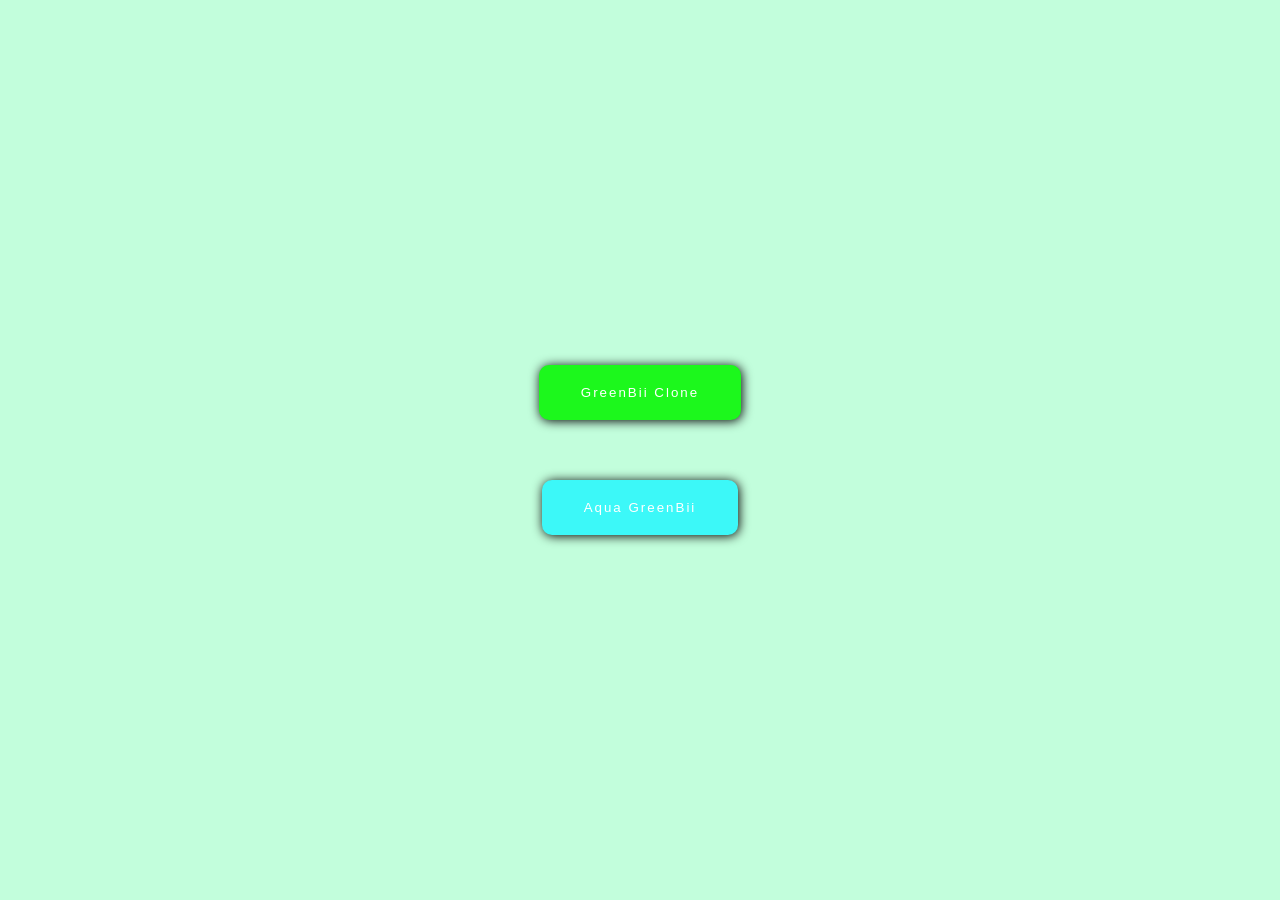
==== index.html @ db2ff8c7 "..." ====
<!DOCTYPE html>
<html lang="en">
<head>
  <meta charset="UTF-8">
  <meta name="viewport" content="width=device-width, initial-scale=1.0">
  <meta http-equiv="X-UA-Compatible" content="ie=edge">
  <title>GreenBii</title>
  <style>
  * {
    margin: 0;
    padding: 0;
    box-sizing: border-box;
  }
  body {
    display: grid;
    align-items: center;
    justify-content: center;
    height: 100vh;
    background: #c2fedc;
  }
    .cover {
      display: flex;
      flex-direction: column;
      align-items: center;
      justify-content: center;
    }
   button {
     padding: 20px 42px;
     border: none;
     margin: 30px 0;
     border-radius: 10px;
     box-shadow: #000 1px 1px 11px;
   }
   button:first-child {
     background: #1cf81c;
   }
   button:last-child {
     background: #3cf8f8;
   }
   a {
     text-decoration: none;
     color: #fff;
     letter-spacing: 2px;
   }
  </style>
</head>
<body>
  <div class="cover">
    <button><a href="greenbii_clone.html">GreenBii Clone</a></button>
    <button><a href="home.html">Aqua GreenBii</a></button>
    </div>
</body>
</html>
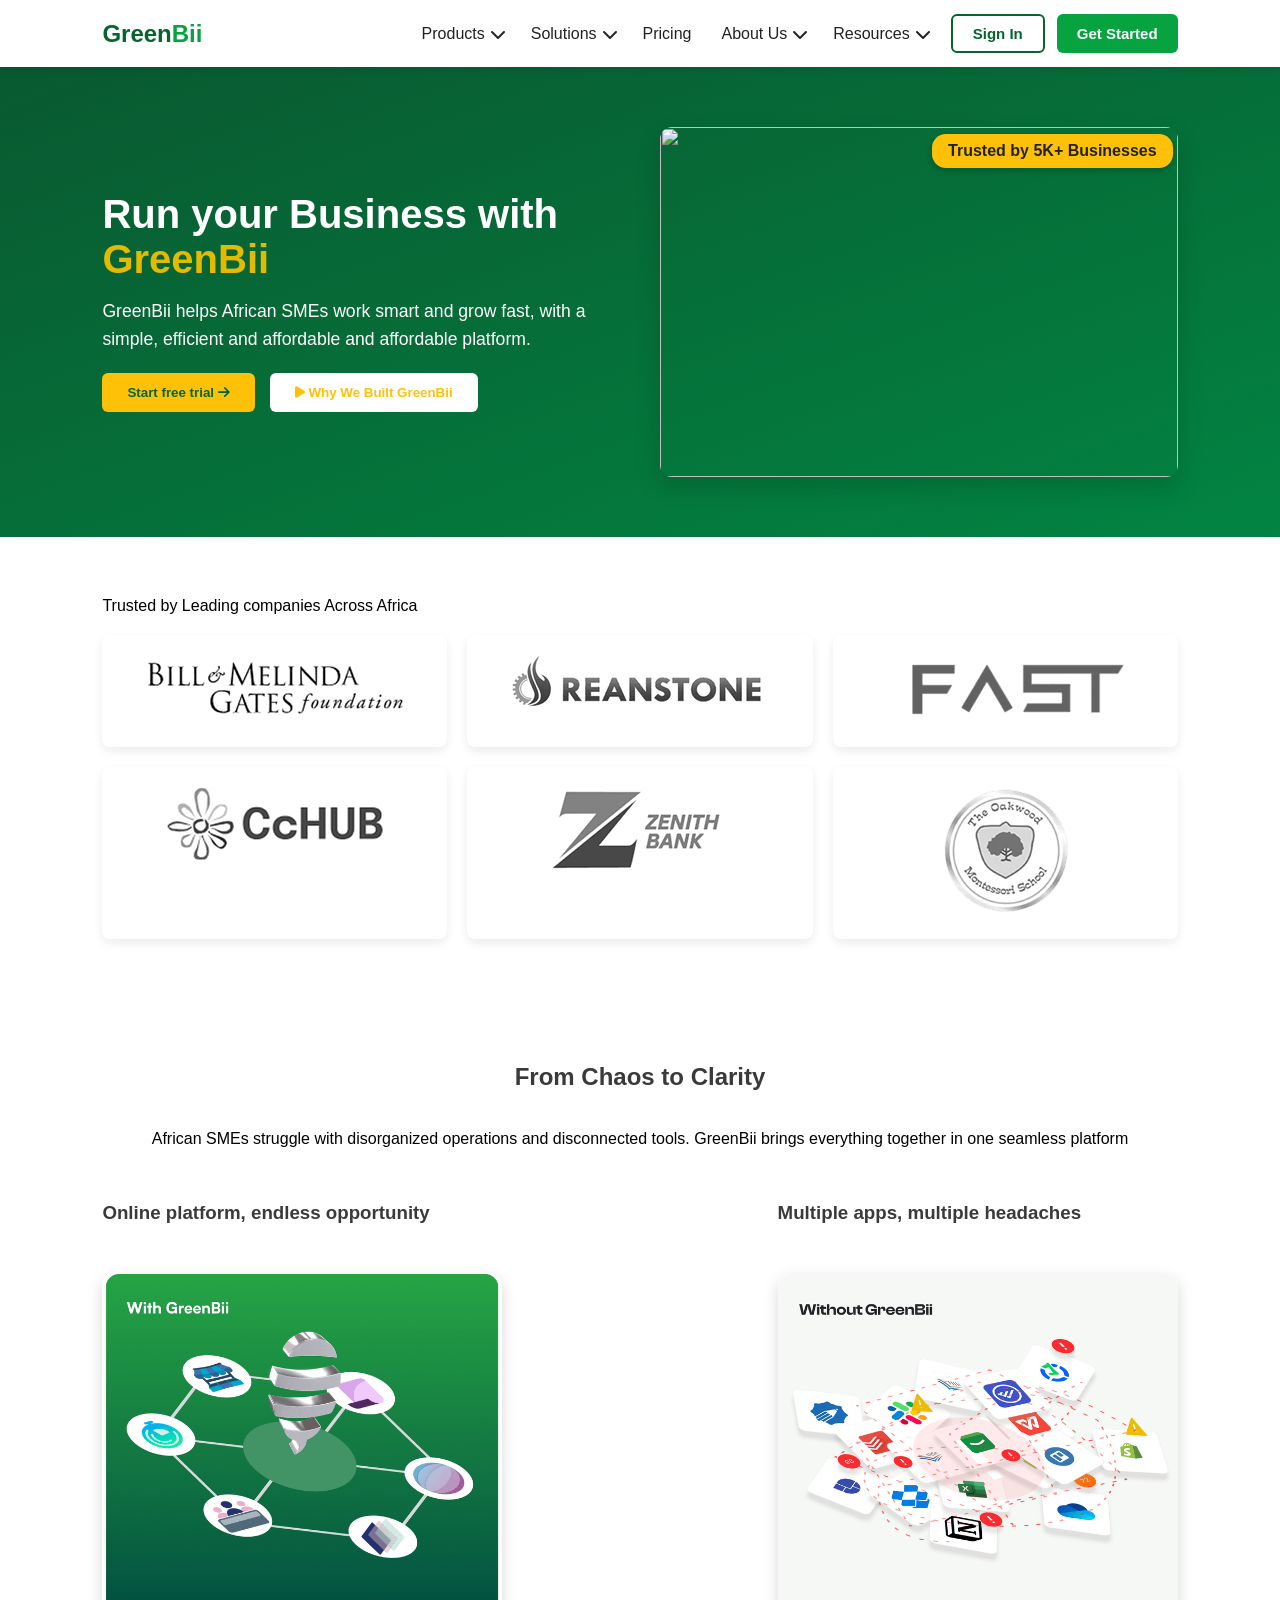
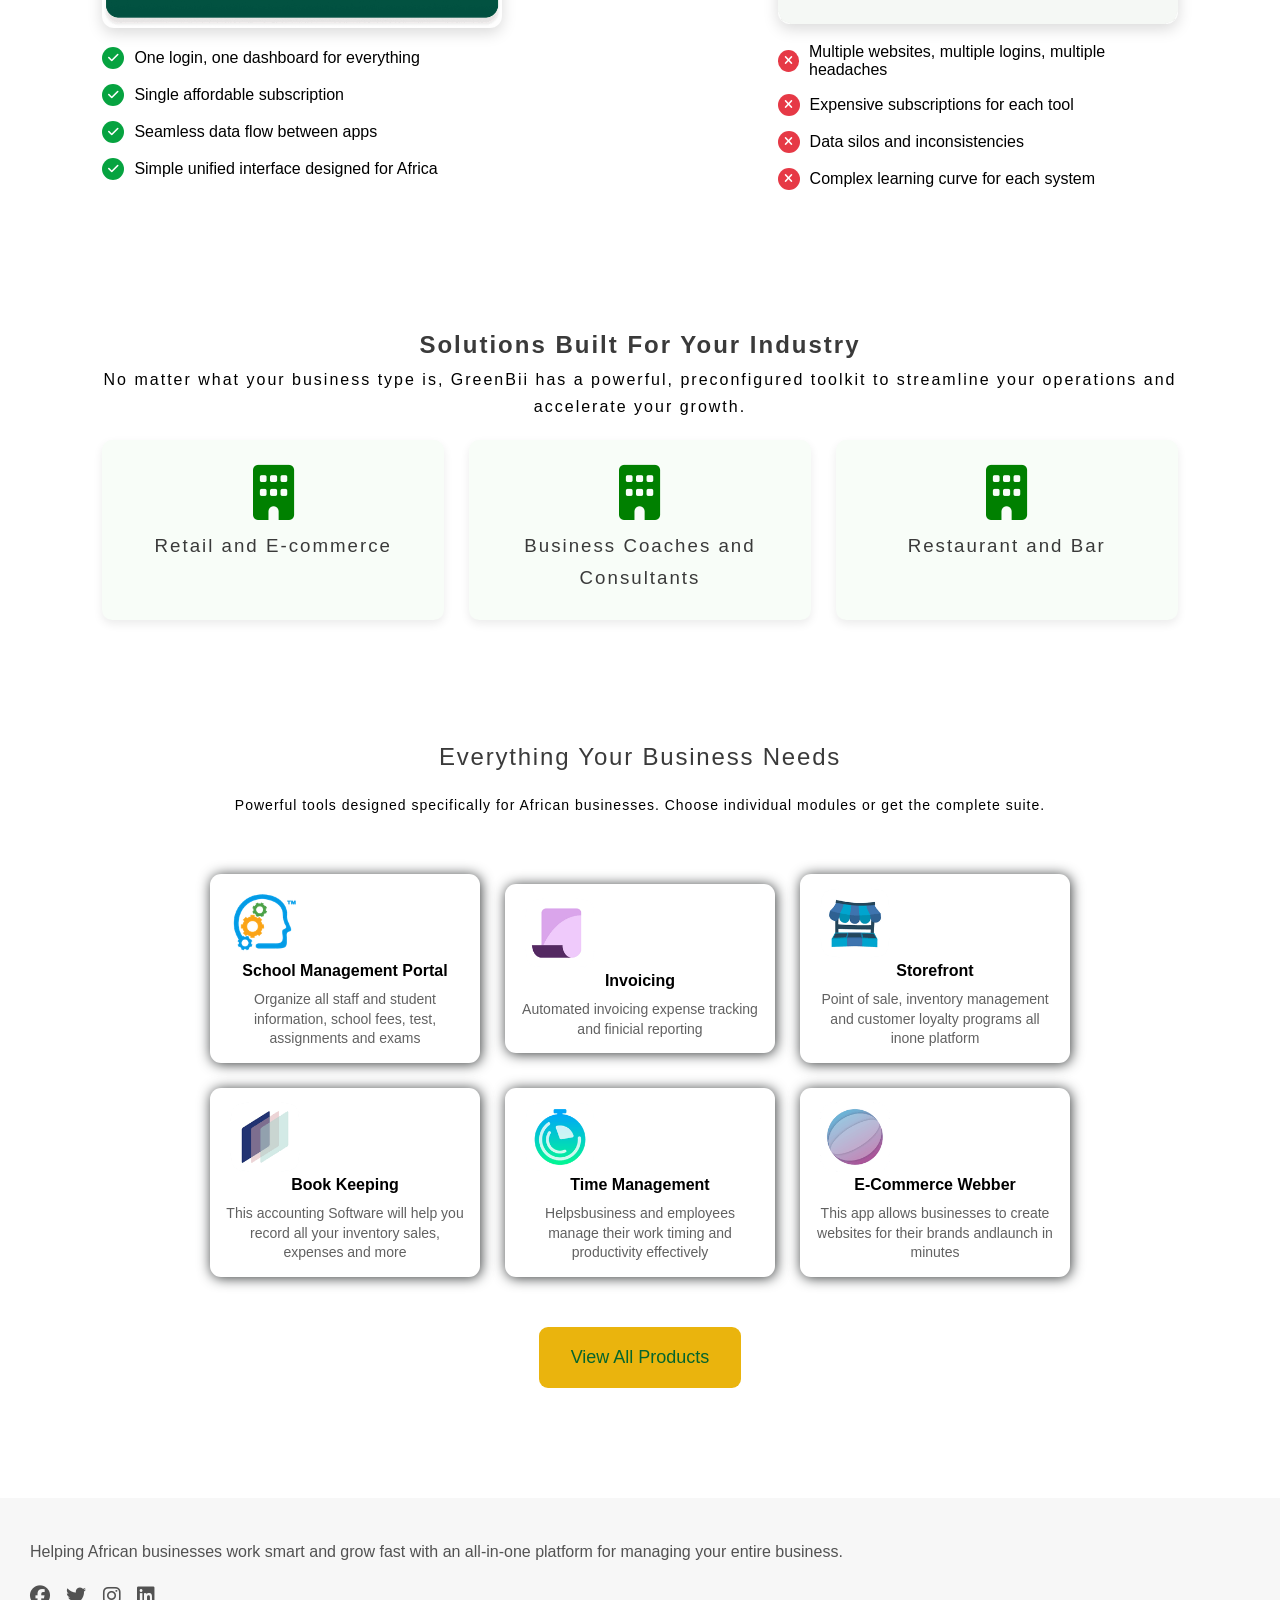
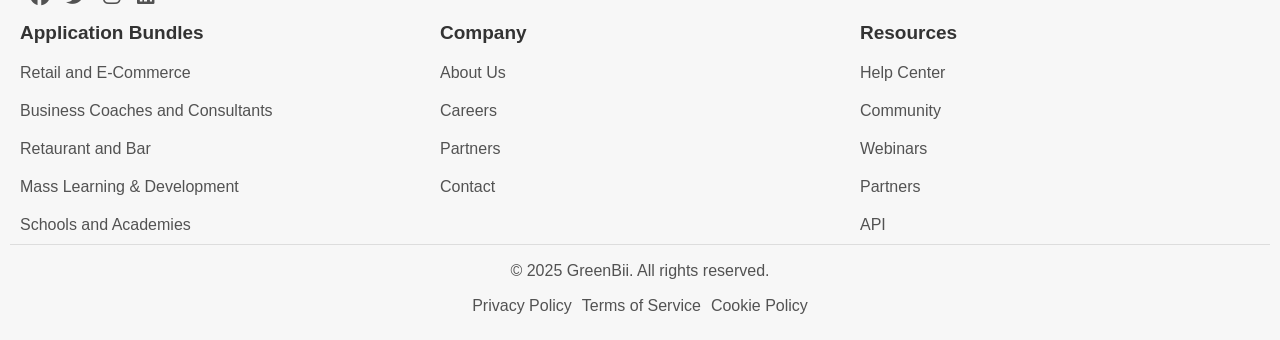
==== commit 82cbc6cd: "..." ====
--- a/index.html
+++ b/index.html
@@ -1,53 +1,965 @@
 <!DOCTYPE html>
 <html lang="en">
 <head>
-  <meta charset="UTF-8">
-  <meta name="viewport" content="width=device-width, initial-scale=1.0">
-  <meta http-equiv="X-UA-Compatible" content="ie=edge">
+  <meta charset="UTF-8" />
+  <meta name="viewport" content="width=device-width, initial-scale=1.0" />
   <title>GreenBii</title>
+  <link rel="stylesheet" href="https://cdnjs.cloudflare.com/ajax/libs/font-awesome/6.4.0/css/all.min.css">
   <style>
-  * {
-    margin: 0;
-    padding: 0;
-    box-sizing: border-box;
-  }
-  body {
-    display: grid;
+/* Reset */
+* {
+  margin: 0;
+  padding: 0;
+  box-sizing: border-box;
+  font-family: 'Segoe UI', sans-serif;
+}
+
+body {
+  background-color: #ffffff;
+}
+
+/* Header Styling */
+header {
+  display: flex;
+  justify-content: space-between;
+  align-items: center;
+  padding: 14px 8%;
+  background-color: #fff;
+  box-shadow: 0 3px 8px rgba(0, 0, 0, 0.1);
+  position: sticky;
+  top: 0;
+  z-index: 1000;
+}
+
+/* Logo */
+.logo {
+  font-size: 24px;
+  font-weight: 700;
+  color: #05652c;
+  cursor: pointer;
+}
+.logo span {
+  color: #06a340;
+}
+
+/* Navbar */
+nav {
+  display: flex;
+  justify-content: space-between;
+}
+
+.nav-links {
+  display: flex;
+  list-style: none;
+  gap: 25px;
+  align-items: center;
+}
+
+.nav-links li a,
+.drop-btn {
+  text-decoration: none;
+  color: #212121;
+  font-size: 16px;
+  background: none;
+  border: none;
+  cursor: pointer;
+  font-weight: 500;
+  display: flex;
+  align-items: center;
+  gap: 5px;
+  transition: color 0.3s ease;
+}
+
+.nav-links li a:hover,
+.drop-btn:hover {
+  color: #06a340;
+}
+
+/* Dropdown Styling */
+.dropdown {
+  position: relative;
+}
+
+.dropdown-menu {
+  display: none;
+  position: absolute;
+  background-color: #fff;
+  top: 45px;
+  left: 0;
+  list-style: none;
+  padding: 12px 0;
+  min-width: 220px;
+  border-radius: 6px;
+  box-shadow: 0 4px 12px rgba(0, 0, 0, 0.15);
+  animation: fadeIn 0.25s ease-in-out;
+}
+
+.dropdown-menu li a {
+  /* display: block; */
+  display: flex;
+  padding: 20px;
+  color: #444;
+  font-size: 15px;
+  transition: background 0.3s ease;
+}
+
+.dropdown-menu li a i {
+  padding-right: 10px;
+}
+
+.nav-links li:first-child .dropdown-menu li:nth-last-child(-n+2), .nav-links li:nth-child(2) .dropdown-menu li:nth-last-child {
+  background-color: #eafeea;
+  border-radius: 10px;
+  border-left: #05652c solid 3px;
+  /* padding: 7px 13px; */
+  margin-top: 12px;
+}
+
+.dropdown-menu li a:hover {
+  background-color: #eafeea;
+  color: #05652c;
+}
+
+.dropdown.active .dropdown-menu {
+  display: block;
+}
+
+/* Auth Buttons */
+.auth-buttons {
+  display: flex;
+  gap: 12px;
+  margin-left: 20px;
+}
+
+.auth-buttons button {
+  padding: 9px 20px;
+  border-radius: 6px;
+  cursor: pointer;
+  font-weight: 600;
+  font-size: 15px;
+  transition: all 0.3s ease;
+}
+
+.signup {
+  background-color: #06a340;
+  color: white;
+  border: none;
+}
+.signup:hover {
+  background-color: #05652c;
+}
+
+.login {
+  background-color: transparent;
+  color: #05652c;
+  border: 2px solid #05652c;
+}
+.login:hover {
+  background-color: #eafeea;
+}
+
+/* Hamburger Menu 
+.menu-toggle {
+  display: none;
+  font-size: 28px;
+  cursor: pointer;
+  color: #05652c;
+}*/
+
+/* ✅ Fix 1: Hamburger sits above everything */
+.menu-toggle {
+  display: none;
+  font-size: 28px;
+  cursor: pointer;
+  color: #05652c;
+  z-index: 2000;
+  position: relative;
+}
+
+/* ✅ Fix 3: Style last two items ONLY in first dropdown */
+.nav-links li.dropdown:first-child .dropdown-menu li:nth-last-child(-n+2) {
+  background-color: #eafeea;
+  border-radius: 10px;
+  border-left: #05652c solid 3px;
+  margin-top: 12px;
+}
+
+/* Keep other dropdowns normal */
+.dropdown-menu li a {
+  display: flex;
+  padding: 12px 15px;
+  color: #6d6d6d;
+  font-size: 15px;
+  font-weight: 300;
+  transition: background 0.3s ease;
+}
+
+.dropdown-menu li a:hover {
+  background-color: #eafeea;
+  color: #05652c;
+}
+
+/* Smooth dropdown animation */
+.dropdown-menu {
+  overflow: hidden;
+  max-height: 0;
+  transition: max-height 0.3s ease-in-out;
+}
+
+section {
+  padding: 60px 8%;
+}
+
+h1, h2, h3 {
+  color: #3a3a3a;
+}
+
+/* === SECTION 1 === */
+.hero {
+  color: #fff;
+  display: grid;
+  grid-template-columns: 1fr 1fr;
+  align-items: center;
+  gap: 40px;
+  background: linear-gradient(160deg, #095930, #028442);
+}
+
+.hero-text h1 {
+  font-size: 2.5rem;
+  margin-bottom: 15px;
+}
+
+.hero-text p {
+  font-size: 1.1rem;
+  line-height: 1.6;
+  margin-bottom: 20px;
+  font-weight: 300;
+}
+
+.hero-buttons {
+  display: flex;
+  gap: 15px;
+}
+
+.hero-buttons button {
+  padding: 12px 25px;
+  border-radius: 6px;
+  cursor: pointer;
+  font-weight: 600;
+  border: none;
+  transition: all 0.3s ease;
+}
+
+.btn-primary {
+  background-color: #ffc107;
+  color: #05652c;
+}
+.btn-primary:hover {
+  background-color: #ffde79;
+}
+
+.btn-secondary {
+  background-color: #fff;
+  color: #ffc107;
+  border: 2px solid #05652c;
+}
+.btn-secondary:hover {
+  background-color: #eafeea;
+}
+
+.hero-image {
+  position: relative;
+  width: 100%;
+  height: 350px;
+  overflow: hidden;
+  border-radius: 12px;
+  box-shadow: 0 10px 25px rgba(0, 0, 0, 0.15);
+}
+
+.hero-image img {
+  width: 100%;
+  height: 100%;
+  object-fit: cover;
+  opacity: 0;
+  position: absolute;
+  top: 0;
+  left: 0;
+  transition: opacity 1s ease;
+}
+
+.hero-image img.active {
+  opacity: 1;
+}
+
+.image-badge {
+  position: absolute;
+  top: 7px;
+  right: 5px;
+  background-color: #ffc107;
+  padding: 8px 16px;
+  border-radius: 14px;
+  font-weight: 600;
+  color: #222;
+  box-shadow: 0 3px 6px rgba(0,0,0,0.2);
+}
+
+/* === SECTION 2 === */
+.grid-6 {
+  display: grid;
+  /* grid-template-columns: repeat(auto-fit, minmax(200px, 1fr)); */
+  grid-template-columns: repeat(3, 1fr);
+  gap: 20px;
+  filter: grayscale(100%);
+  margin-top: 20px;
+}
+
+.grid-item {
+  padding: 20px;
+  border-radius: 8px;
+  box-shadow: 0 4px 10px rgba(0, 0, 0, 0.08);
+  text-align: center;
+  font-weight: 500;
+}
+
+/* === SECTION 3 === */
+section:nth-child(3) div:first-child {
+  text-align: center;
+}
+
+section:nth-child(3) div:first-child h2 {
+  line-height: 1.5;
+}
+
+section:nth-child(3) div:first-child p {
+  font-weight: 200;
+  line-height: 1.7;
+  margin-top: 30px;
+}
+
+.chaos {
+  display: grid;
+  grid-template-columns: 2fr 1fr;
+  /* align-items: center; */
+  gap: 40px;
+}
+
+.chaos div img {
+  width: 400px;
+  border-radius: 12px;
+  box-shadow: 0 5px 15px rgba(0, 0, 0, 0.15);
+  background: #fff;
+}
+
+.feature-list {
+  list-style: none;
+  padding: 0;
+  margin-top: 15px;
+}
+
+.feature-list li {
+  display: flex;
+  align-items: center;
+  margin-bottom: 15px;
+  font-size: 1rem;
+  gap: 10px;
+}
+
+.feature-list li i {
+  width: 22px;
+  height: 22px;
+  display: flex;
+  align-items: center;
+  justify-content: center;
+  border-radius: 50%;
+  font-size: 12px;
+}
+
+.check-icon {
+  background-color: #06a340;
+  color: white;
+}
+
+.cross-icon {
+  color: #fff;
+  background: #e63946;
+}
+
+/* === SECTION 5 === */
+.solutions-grid {
+  display: grid;
+  grid-template-columns: repeat(auto-fit, minmax(250px, 1fr));
+  gap: 25px;
+  margin-top: 20px;
+}
+
+.solution-card {
+  background: #f8fdf8;
+  padding: 25px;
+  border-radius: 10px;
+  text-align: center;
+  box-shadow: 0 4px 10px rgba(0,0,0,0.08);
+  height: 180px;
+}
+
+.solution-card h3 {
+  font-weight: 500;
+  letter-spacing: 2px;
+  line-height: 1.7;
+}
+
+/* === SECTION 6 === */
+#sixth-sect {
+  text-align: center;
+  display: flex;
+  align-items: center;
+  justify-content: center;
+  flex-direction: column;
+}
+
+#sixth-sect > p {
+  margin-bottom: 58px;
+  letter-spacing: 1px;
+  line-height: 1.6;
+  font-size: 14px;
+  width: 90%;
+}
+
+#sixth-sect > h3 {
+  font-weight: 500;
+  margin-bottom: 20px;
+  letter-spacing: 1.8px;
+  line-height: 1.4;
+  width: 90%;
+  font-size: 24px;
+}
+
+#sixth-sect > div:nth-child(3) {
+  display: grid;
+  place-items: center;
+  grid-template-columns: repeat(3, 1fr);
+  gap: 25px;
+}
+
+#sixth-sect :nth-child(3) div {
+  padding: 14px;
+  width: 270px;
+  border-radius: 11px;
+  box-shadow: 1px 1px 13px #36393a;
+  transition: .3s ease-in-out all;
+}
+
+#sixth-sect :nth-child(3) div p {
+  font-size: 14px;
+  color: #616161;
+  line-height: 1.4;
+  margin-top: 10px;
+}
+
+#sixth-sect :nth-child(3) div:hover {
+  transform: scale(0.9);
+  box-shadow: 1px 1px 13px #111;
+}
+
+#sixth-sect :nth-child(3) div img {
+  height: 70px;
+  transform: translate(-80px);
+}
+
+#sixth-sect button {
+  padding: 20px 32px;
+  border: none;
+  border-radius: 9px;
+  font-weight: 500;
+  font-size: 18px;
+  color: #05652c;
+  background: #eab40d;
+  margin-top: 50px;
+}
+
+/* === FOOTER === */
+footer {
+  background: #f7f7f7;
+  color: #525252;
+  text-align: left;
+  padding: 25px 10px;
+  margin-top: 50px;
+}
+
+footer h4 {
+  padding: 10px;
+  font-size: 19px;
+  color: #333;
+}
+
+footer ul li {
+  list-style-type: none;
+  padding: 10px;
+}
+
+footer ul li a {
+  text-decoration: none;
+  color: #6e6e6e
+}
+
+#quick-links {
+  display: grid;
+  /* place-items: center; */
+  grid-template-columns: repeat(3, 1fr);
+}
+
+/* === RESPONSIVENESS === */
+@media screen and (max-width: 900px) {
+  .hero {
+    text-align: center;
+    grid-template-columns: 1fr;
+  }
+  
+  .grid-6 {
+    grid-template-columns: 2fr 1fr;
+  }
+  .grid-6 img {
+    max-width: 100px;
+    height: 30px;
+  }
+  
+  .chaos {
+    grid-template-columns: 1fr;
+  }
+  .chaos div img {
+  width: 300px;
+}
+  .hero-buttons {
+    flex-direction: column;
+  }
+  #sixth-sect > div:nth-child(3) {
+    grid-template-columns: repeat(1, 3fr);
+  }
+  #quick-links {
+    grid-template-columns: repeat(1, 1fr);
+  }
+}
+
+/* Mobile Responsive */
+@media screen and (max-width: 900px) {
+  nav {
+    position: fixed;
+    top: 0;
+    right: 0;
+    background-color: #fff;
+    width: 80%;
+    height: 100vh;
+    transform: translateX(100%);
+    transition: transform 0.3s ease;
+    box-shadow: -5px 0 15px rgba(0, 0, 0, 0.2);
+    padding: 80px 20px 20px;
+    display: flex;
+    flex-direction: column;
+    justify-content: flex-start;
+    gap: 25px;
+  }
+
+  nav.active {
+    transform: translateX(0);
+  }
+
+  .nav-links {
+    flex-direction: column;
+    gap: 15px;
+    width: 100%;
+  }
+  
+  .dropdown {
+    padding-bottom: 22px;
+  }
+
+  .dropdown-menu {
+    position: relative;
+    top: 0;
+    left: 0;
+    box-shadow: none;
+    padding: 5px 0 10px;
+    background-color: transparent;
+  }
+
+  .dropdown-menu li a {
+    padding: 12px 19px;
+  }
+  
+  /* ✅ Fix 2: Space between dropdown text & arrow */
+  .drop-btn {
+    display: flex;
+    justify-content: space-between;
     align-items: center;
-    justify-content: center;
-    height: 100vh;
-    background: #c2fedc;
-  }
-    .cover {
-      display: flex;
-      flex-direction: column;
-      align-items: center;
-      justify-content: center;
-    }
-   button {
-     padding: 20px 42px;
-     border: none;
-     margin: 30px 0;
-     border-radius: 10px;
-     box-shadow: #000 1px 1px 11px;
-   }
-   button:first-child {
-     background: #1cf81c;
-   }
-   button:last-child {
-     background: #3cf8f8;
-   }
-   a {
-     text-decoration: none;
-     color: #fff;
-     letter-spacing: 2px;
-   }
+    gap: 10px;
+    width: 240px;
+  }
+
+  .auth-buttons {
+    display: flex;
+    flex-direction: column;
+    gap: 12px;
+    margin-top: 20px;
+  }
+
+  .auth-buttons button {
+    width: 100%;
+    padding: 14px;
+    font-size: 16px;
+  }
+
+  .menu-toggle {
+    display: block;
+  }
+}
+
+/* Mobile menu scroll fix */
+@media (max-width: 768px) {
+  .navbar {
+    max-height: 100vh;
+    overflow-y: auto;
+    -webkit-overflow-scrolling: touch;
+  }
+
+  /* To make dropdowns stack better */
+  .dropdown-menu {
+    position: relative;
+    max-height: none;
+  }
+}
+
+/* Animation */
+@keyframes fadeIn {
+  from {
+    opacity: 0;
+    transform: translateY(-10px);
+  }
+  to {
+    opacity: 1;
+    transform: translateY(0);
+  }
+}
+
+
+
   </style>
 </head>
 <body>
-  <div class="cover">
-    <button><a href="greenbii_clone.html">GreenBii Clone</a></button>
-    <button><a href="home.html">Aqua GreenBii</a></button>
+  <header>
+    <!-- Logo -->
+    <div class="logo">Green<span>Bii</span></div>
+
+    <!-- Hamburger Menu for Mobile -->
+    <div class="menu-toggle" id="menu-toggle">
+      <i class="fas fa-bars"></i>
     </div>
+
+    <!-- Navigation -->
+    <nav id="navbar">
+      <ul class="nav-links">
+        <!-- Dropdown 1 -->
+        <li class="dropdown">
+          <button class="drop-btn">
+            <span>Products</span>
+            <i class="fas fa-chevron-down"></i>
+          </button>
+          <ul class="dropdown-menu">
+            <li><a href="#"><i class="fas fa-school"></i>School Management</a></li>
+            <li><a href="#"><i class="fas fa-book-open"></i>Bookkeeping</a></li>
+            <li><a href="#"><i class="fas fa-store"></i>Storefront</a></li>
+            <li><a href="#"><i class="fas fa-users"></i>HR Management</a></li>
+            <li><a href="#"><i class="fas fa-globe"></i>Website Builder</a></li>
+            <li><a href="#"><i class="fas fa-puzzle-piece"></i>Payment Gateway</a></li>
+            <li><a href="#">Business Hardware <i class="fas fa-arrow-right"></i></a></li>
+            <li><a href="#">View All Products <i class="fas fa-arrow-right"></i></a></li>
+          </ul>
+        </li>
+
+        <!-- Dropdown 2 -->
+        <li class="dropdown">
+          <button class="drop-btn">
+            <span>Solutions</span>
+            <i class="fas fa-chevron-down"></i>
+          </button>
+          <ul class="dropdown-menu">
+            <li><a href="#"><h4>FOR EDUCATION</h4></a></li>
+            <li><a href="#">K-12 School</a></li>
+            <li><a href="#">Professional Services</a></li>
+            <li><a href="#"><h4>FOE COMMERCE</h4></a></li>
+            <li><a href="#">Retail & E-Commerce</a></li>
+            <li><a href="#">Real Estate agencies</a></li>
+            <li><a href="#"><h4>FOR INDUSTRY & SERVICES</h4></a></li>
+            <li><a href="#">HealthCare Clinics</a></li>
+            <li><a href="#">Oil & Gas</a></li>
+            <li><a href="#">Request a custom</a></li>
+          </ul>
+        </li>
+
+        <!-- Middle link (no dropdown)
+        <li><a href="#" class="plain-link">Pricing</a></li> -->
+        <li class="dropdown">
+          <button class="drop-btn">
+            <span>Pricing</span>
+            <i></i>
+          </button></li>
+
+        <!-- Dropdown 3 -->
+        <li class="dropdown">
+          <button class="drop-btn">
+            <span>About Us</span>
+            <i class="fas fa-chevron-down"></i>
+          </button>
+          <ul class="dropdown-menu">
+            <li><a href="#">Our Story</a></li>
+            <li><a href="#">Our Team</a></li>
+            <li><a href="#">Careers</a></li>
+            <li><a href="#">Partners</a></li>
+            <li><a href="#">FAQs</a></li>
+          </ul>
+        </li>
+
+        <!-- Dropdown 4 -->
+        <li class="dropdown">
+          <button class="drop-btn">
+            <span>Resources</span>
+            <i class="fas fa-chevron-down"></i>
+          </button>
+          <ul class="dropdown-menu">
+            <li><a href="#">Contact Us</a></li>
+            <li><a href="#">Webinar</a></li>
+            <li><a href="#">Help Center</a></li>
+          </ul>
+        </li>
+      </ul>
+
+      <!-- Auth Buttons -->
+      <div class="auth-buttons">
+        <button class="login">Sign In</button>
+        <button class="signup">Get Started</button>
+      </div>
+    </nav>
+  </header>
+  
+  <main>
+    <!-- === SECTION 1 === --> 
+    <section class="hero">
+    <div class="hero-text">
+      <h1 style="color: #fff;">Run your Business with <b style="color: #e2ba02;">GreenBii</b></h1>
+      <p>GreenBii helps African SMEs work smart and grow fast, with a simple, efficient and affordable and affordable platform.</p>
+      <div class="hero-buttons">
+        <button class="btn-primary">Start free trial <i class="fas fa-arrow-right"></i></button>
+        <button class="btn-secondary"><i class="fas fa-play"></i> Why We Built GreenBii</button>
+      </div>
+    </div>
+    <div class="hero-image">
+  <div class="image-badge">Trusted by 5K+ Businesses</div>
+  <img src="img_1.jpg" class="active" />
+  <img src="img_2.jpg" />
+  <img src="img_3.jpg" />
+  <img src="img_4.jpg" />
+</div>
+
+  </section>  <!-- === SECTION 2 === -->  <section>
+    <p>Trusted by Leading companies Across Africa</p>
+    <div class="grid-6">
+      <div class="grid-item"><img src="Bill_and_Melinda_gates_lwfjgf.png" alt="Bill_and_Melinda_gates logo"></div>
+      <div class="grid-item"><img src="Reanstone_q9h4gn.png" alt="Reanstone logo"></div>
+      <div class="grid-item"><img src="Fast_Accelerator_s4frtn.png" alt="Fast_Accelerator logo"></div>
+      <div class="grid-item"><img src="CC_hub_itsns5.png" alt="CC_hub logo"></div>
+      <div class="grid-item"><img src="zenith_Bank_s9otps.png" alt="zenith_Bank logo"></div>
+      <div class="grid-item"><img src="The_oakwood_trzlnu.png" alt="The_oakwood logo"></div>
+    </div>
+  </section> 
+  <!-- === SECTION 3 === -->
+  <section>
+    <div>
+      <h2>From Chaos to Clarity</h2>
+      <p>African SMEs struggle with disorganized operations and disconnected tools. GreenBii brings everything together in one seamless platform</p>
+    </div>
+    <div class="chaos">
+    <div style="text-align: left;">
+    <h3 style="margin:50px 0;">Online platform, endless opportunity</h3>
+    <img src="withgreenbii.png" alt="correct">
+    <ul class="feature-list">
+      <li><i class="fas fa-check check-icon"></i> One login, one dashboard for everything</li>
+      <li><i class="fas fa-check check-icon"></i> Single affordable subscription</li>
+      <li><i class="fas fa-check check-icon"></i> Seamless data flow between apps</li>
+      <li><i class="fas fa-check check-icon"></i> Simple unified interface designed for Africa</li>
+    </ul>
+    </div>
+
+    <div>
+    <h3 style="margin:50px 0;">Multiple apps, multiple headaches</h3>
+    <img src="withoutgreenbii.png" alt="wrong">
+    <ul class="feature-list">
+      <li><i class="fas fa-times cross-icon"></i> Multiple websites, multiple logins, multiple headaches</li>
+      <li><i class="fas fa-times cross-icon"></i> Expensive subscriptions for each tool</li>
+      <li><i class="fas fa-times cross-icon"></i> Data silos and inconsistencies</li>
+      <li><i class="fas fa-times cross-icon"></i> Complex learning curve for each system</li>
+    </ul>
+    </div>
+  </div>
+
+  </section>
+  <!-- === SECTION 5 === -->
+  <section>
+    <h2 style="letter-spacing: 2px; line-height: 1.7; text-align: center;">Solutions Built For Your Industry</h2>
+    <p style="font-weight: 200; letter-spacing: 2px; line-height: 1.7; text-align: center;">No matter what your business type is, GreenBii has a powerful, preconfigured toolkit to streamline your operations and accelerate your growth.</p>
+    <div class="solutions-grid">
+      <div class="solution-card"><i class="fas fa-building" style="color: green; font-size: 55px; margin-bottom: 10px;"></i><h3>Retail and E-commerce</h3></div>
+      <div class="solution-card"><i class="fas fa-building" style="color: green; font-size: 55px; margin-bottom: 10px;"></i><h3>Business Coaches and Consultants</h3></div>
+      <div class="solution-card"><i class="fas fa-building" style="color: green; font-size: 55px; margin-bottom: 10px;"></i><h3>Restaurant and Bar</h3></div>
+    </div>
+  </section>
+  <!-- == SECTION 6 == -->
+  <section id="sixth-sect">
+    <h3>Everything Your Business Needs</h3>
+    <p>Powerful tools designed specifically for African businesses. Choose individual modules or get the complete suite.</p>
+    <div>
+      <div>
+        <img src="black_m3ecwk.png" alt="">
+        <h4>School Management Portal</h4>
+        <p>Organize all staff and student information, school fees, test, assignments and exams</p>
+      </div>
+      <div>
+        <img src="Invoice_yb2hge.png" alt="">
+        <h4>Invoicing</h4>
+        <p>Automated invoicing expense tracking and finicial reporting</p>
+      </div>
+      <div>
+        <img src="Storefront_swl17h.png" alt="">
+        <h4>Storefront</h4>
+        <p>Point of sale, inventory management and customer loyalty programs all inone platform</p>
+      </div>
+      <div>
+        <img src="Book_keeping_zp5wj3.png" alt="">
+        <h4>Book Keeping</h4>
+        <p>This accounting Software will help you record all your inventory sales, expenses and more</p>
+      </div>
+      <div>
+        <img src="Time_Management_j6y9sc.png" alt="">
+        <h4>Time Management</h4>
+        <p>Helpsbusiness and employees manage their work timing and productivity effectively</p>
+      </div>
+      <div>
+        <img src="Webber_ehnyr0.png" alt="">
+        <h4>E-Commerce Webber</h4>
+        <p>This app allows businesses to create websites for their brands andlaunch in minutes</p>
+      </div>
+    </div>
+    <button>View All Products</button>
+  </section>
+  <!-- === FOOTER === --> 
+  <footer>
+    <div>
+      <p style="padding: 20px;">Helping African businesses work smart and grow fast with an all-in-one platform for managing your entire business.</p>
+      <div style="padding: 5px 20px;">
+        <i class="fab fa-facebook" style="font-size: 20px"></i>
+        <i class="fab fa-twitter" style="padding-left: 12px; font-size: 20px"></i>
+        <i class="fab fa-instagram" style="padding-left: 12px; font-size: 20px"></i>
+        <i class="fab fa-linkedin" style="padding-left: 12px; font-size: 20px"></i>
+      </div>
+      <div id="quick-links">
+        <div>
+        <h4>Application Bundles</h4>
+        <ul>
+          <li>Retail and E-Commerce</li>
+          <li>Business Coaches and Consultants</li>
+          <li>Retaurant and Bar</li>
+          <li>Mass Learning & Development</li>
+          <li>Schools and Academies</li>
+        </ul>
+        </div>
+        <div>
+        <h4>Company</h4>
+        <ul>
+          <li>About Us</li>
+          <li>Careers</li>
+          <li>Partners</li>
+          <li>Contact</li>
+        </ul>
+        </div>
+        <div>
+        <h4>Resources</h4>
+        <ul>
+          <li>Help Center</li>
+          <li>Community</li>
+          <li>Webinars</li>
+          <li>Partners</li>
+          <li>API</li>
+        </ul>
+        </div>
+      </div>
+    </div>
+    <div style="border-top: solid #ddd 1px; text-align: center; padding-top: 17px;">&copy; 2025 GreenBii. All rights reserved. <br>
+      <div style="display: flex; text-align: center; justify-content: center; align-items: center; gap: 10px; padding-top: 17px;">
+        <p>Privacy Policy</p>
+        <p>Terms of Service</p>
+        <p>Cookie Policy</p>
+      </div>
+    </div>
+  </footer>
+  </main>
+
+  <script>
+const menuToggle = document.getElementById("menu-toggle");
+const navbar = document.getElementById("navbar");
+const dropdowns = document.querySelectorAll(".dropdown");
+
+// ✅ Toggle mobile menu
+menuToggle.addEventListener("click", () => {
+  navbar.classList.toggle("active");
+  menuToggle.innerHTML = navbar.classList.contains("active")
+    ? '<i class="fas fa-times"></i>'
+    : '<i class="fas fa-bars"></i>';
+});
+
+// ✅ Smooth dropdown toggle — auto-closes others
+dropdowns.forEach((dropdown) => {
+  const button = dropdown.querySelector(".drop-btn");
+  const menu = dropdown.querySelector(".dropdown-menu");
+
+  button.addEventListener("click", (e) => {
+    e.preventDefault();
+
+    // Close any open dropdowns except the one clicked
+    dropdowns.forEach((otherDropdown) => {
+      if (otherDropdown !== dropdown) {
+        otherDropdown.classList.remove("active");
+        const otherMenu = otherDropdown.querySelector(".dropdown-menu");
+        if (otherMenu) {
+          otherMenu.style.maxHeight = null;
+        }
+      }
+    });
+
+    // Toggle the clicked dropdown
+    dropdown.classList.toggle("active");
+
+    // Smooth animation for the clicked dropdown
+    if (dropdown.classList.contains("active")) {
+      menu.style.maxHeight = menu.scrollHeight + "px";
+    } else {
+      menu.style.maxHeight = null;
+    }
+  });
+});
+
+// === IMAGE SLIDER ===
+    /* const images = document.querySelectorAll('.hero-image img');
+    let current = 0;
+
+    setInterval(() => {
+      images[current].classList.remove('active');
+      current = Math.floor(Math.random() * images.length);
+      images[current].classList.add('active');
+    }, 4000); */
+const images = ['img_1.jpg', 'img_2.jpg', 'img_3.jpg', 'img_4.jpg'];
+const imgElement = document.querySelector('.hero-image img');
+
+setInterval(() => {
+  const randomIndex = Math.floor(Math.random() * images.length);
+  imgElement.src = 'images/' + images[randomIndex];
+}, 2000);
+  </script>
 </body>
 </html>
